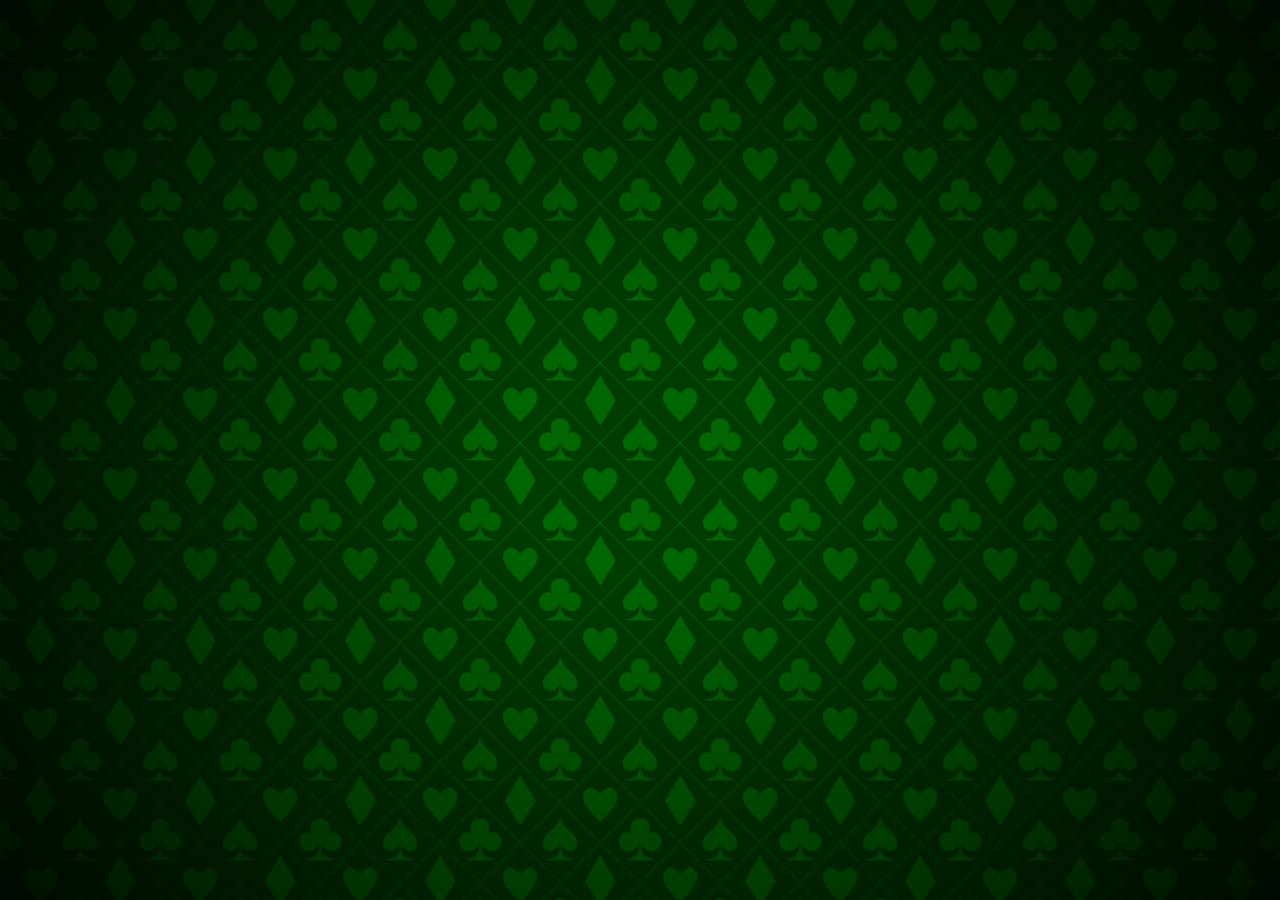
==== index.html @ ce6c65ba "create base page with a background" ====
<html lang="en">
<head>
    <meta charset="UTF-8">
    <meta name="viewport" content="width=device-width, initial-scale=1.0">
    <title>Manille</title>
    <link rel="stylesheet" href="assets/css/reset.css">
    <link rel="stylesheet" href="assets/css/index.css">

</head>
<body>
    <main>
        <div class="vignette">
            
        </div>
    </main>
</body>
</html>
---- assets/css/index.css ----
main {
    width: 100%;
    height: 100%;
    text-align: center;
    background-image: url("../media/bg.png");
    background-size: 10rem;
    animation: infinite 5s scroll forwards linear;
}

.vignette {
    width: 100%;
    height: 100%;
    background: #00000000 0 0 no-repeat;
    background: radial-gradient(circle, transparent 15%, black 115%);
    background: -webkit-radial-gradient(center, circle, transparent 15%, #000000 115%);
    background: radial-gradient(circle, transparent 15%, #000000 115%);
}

@keyframes scroll {
  from {
    background-position: 0 22%;
  }
  to {
    background-position: 10rem 22%;
  }
}
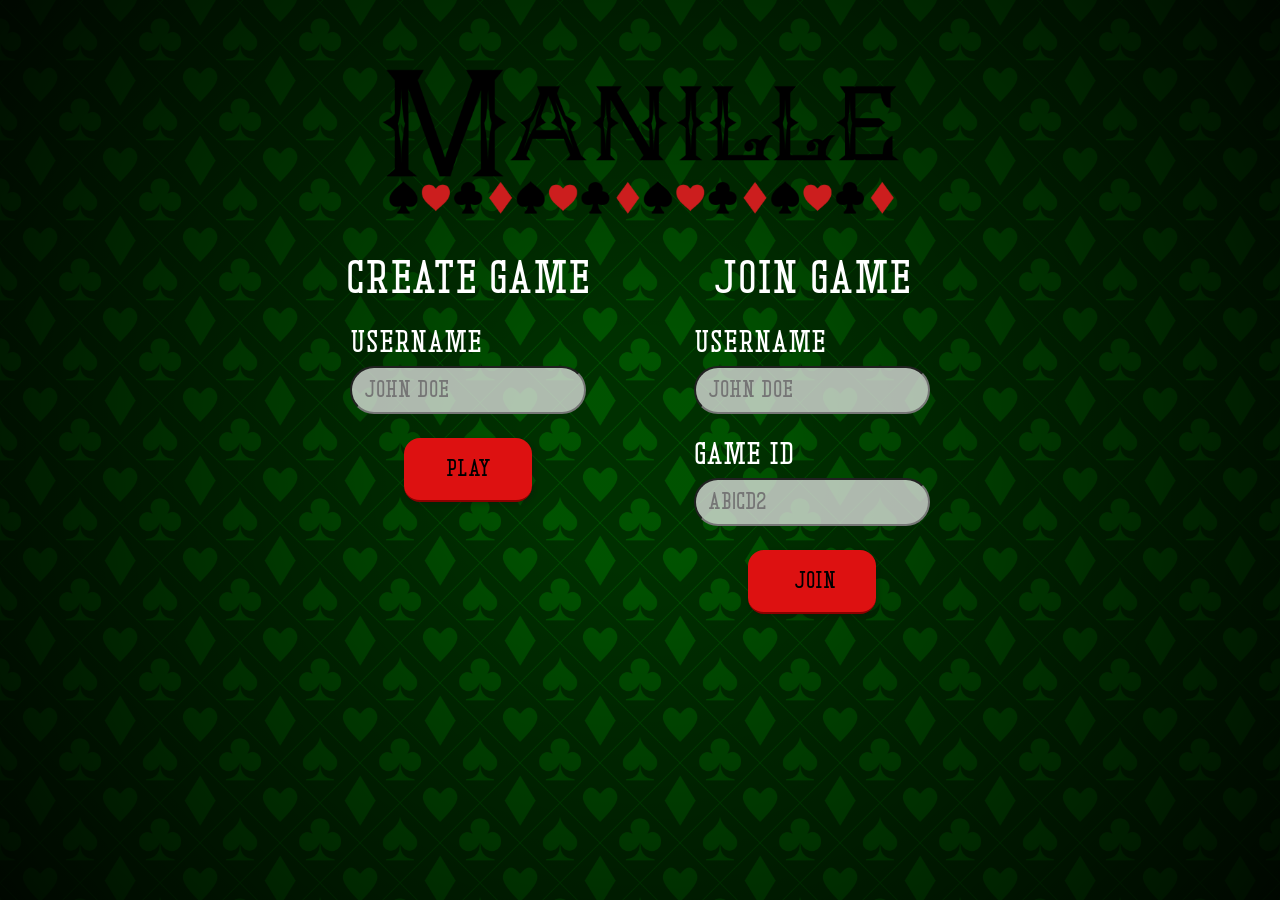
==== commit f4dcb314: "design main menu a little" ====
--- a/index.html
+++ b/index.html
@@ -4,13 +4,33 @@
     <meta name="viewport" content="width=device-width, initial-scale=1.0">
     <title>Manille</title>
     <link rel="stylesheet" href="assets/css/reset.css">
+    <link rel="stylesheet" href="assets/css/font.css">
+    <link rel="stylesheet" href="assets/css/background.css">
     <link rel="stylesheet" href="assets/css/index.css">
 
 </head>
 <body>
-    <main>
+    <main class="background">
         <div class="vignette">
-            
+            <div class="main-menu">
+                <img src="/assets/media/logo.png" alt="logo" id="logo">
+                <div class="play-options">
+                    <form action="/" class="option">
+                        <p>Create Game</p>
+                        <label for="create-username">Username</label>
+                        <input type="text" required placeholder="John Doe" id="create-username">
+                        <Button id="create-game">Play</Button>
+                    </form>
+                    <form action="/" class="option">
+                        <p>Join Game</p>
+                        <label for="join-username">Username</label>
+                        <input type="text" required placeholder="John Doe" id="join-username">
+                        <label for="game-id">Game Id</label>
+                        <input type="text" required placeholder="AB1CD2" id="game-id">
+                        <input type="submit" value="Join">
+                    </form>
+                </div>
+            </div>
         </div>
     </main>
 </body>
--- a/assets/css/font.css
+++ b/assets/css/font.css
@@ -0,0 +1,4 @@
+@font-face {
+    font-family: "JqkasWild";
+    src: url("../fonts/JqkasWild.ttf") format("truetype");
+}
--- a/assets/css/background.css
+++ b/assets/css/background.css
@@ -0,0 +1,26 @@
+.background {
+    width: 100%;
+    height: 100%;
+    text-align: center;
+    background-image: url("../media/bg.png");
+    background-size: 10rem;
+    animation: infinite 5s scroll forwards linear;
+}
+
+.vignette {
+    width: 100%;
+    height: 100%;
+    background: #00000000 0 0 no-repeat;
+    background: radial-gradient(circle, #00000033 15%, black 115%);
+    background: -webkit-radial-gradient(center, circle, #00000033 15%, #000000 115%);
+    background: radial-gradient(circle, #00000033 15%, #000000 115%);
+}
+
+@keyframes scroll {
+  from {
+    background-position: 0 22%;
+  }
+  to {
+    background-position: 10rem 22%;
+  }
+}
--- a/assets/css/index.css
+++ b/assets/css/index.css
@@ -1,26 +1,71 @@
-main {
-    width: 100%;
-    height: 100%;
-    text-align: center;
-    background-image: url("../media/bg.png");
-    background-size: 10rem;
-    animation: infinite 5s scroll forwards linear;
+.main-menu {
+    color: #fff;
+    font-family: JqkasWild, serif;
 }
 
-.vignette {
-    width: 100%;
-    height: 100%;
-    background: #00000000 0 0 no-repeat;
-    background: radial-gradient(circle, transparent 15%, black 115%);
-    background: -webkit-radial-gradient(center, circle, transparent 15%, #000000 115%);
-    background: radial-gradient(circle, transparent 15%, #000000 115%);
+#logo {
+    margin-top: 5%;
+    width: 33rem;
 }
 
-@keyframes scroll {
-  from {
-    background-position: 0 22%;
-  }
-  to {
-    background-position: 10rem 22%;
-  }
+.play-options {
+    padding: 2rem;
+    display: flex;
+    gap: 3rem;
+    justify-content: center;
+    align-items: baseline;
+    width: 50%;
+    margin: auto;
+}
+
+.option {
+    flex: 1 1 0;
+    display: flex;
+    flex-direction: column;
+    align-items: center;
+    gap: 0.5rem;
+
+    p {
+        font-size: 3rem;
+        margin-bottom: 1rem;
+    }
+
+    label {
+        font-size: 2rem;
+        width: 80%;
+        text-align: left;
+    }
+
+    input {
+        width: 80%;
+        height: 3rem;
+        border-radius: 1.5rem;
+        margin-bottom: 1rem;
+        padding-left: 0.75rem;
+        background: #eeeeeebb;
+        font-size:1.5rem;
+        font-family: JqkasWild, serif;
+        
+    }
+
+    button, input[type=submit] {
+        width: 8rem;
+        height: 4rem;
+        font-size: 1.5rem;
+        background-color: #d11;
+        border: none;
+        border-bottom: solid darkred 0.125rem;
+        border-radius: 1rem;
+        cursor: pointer;
+        box-shadow: 2px 2px 4px #11111155;
+        font-family: JqkasWild, serif;
+
+        &:hover {
+            background-color: #f00;
+        }
+
+        &:active {
+            background-color: #b00;
+        }
+    }
 }
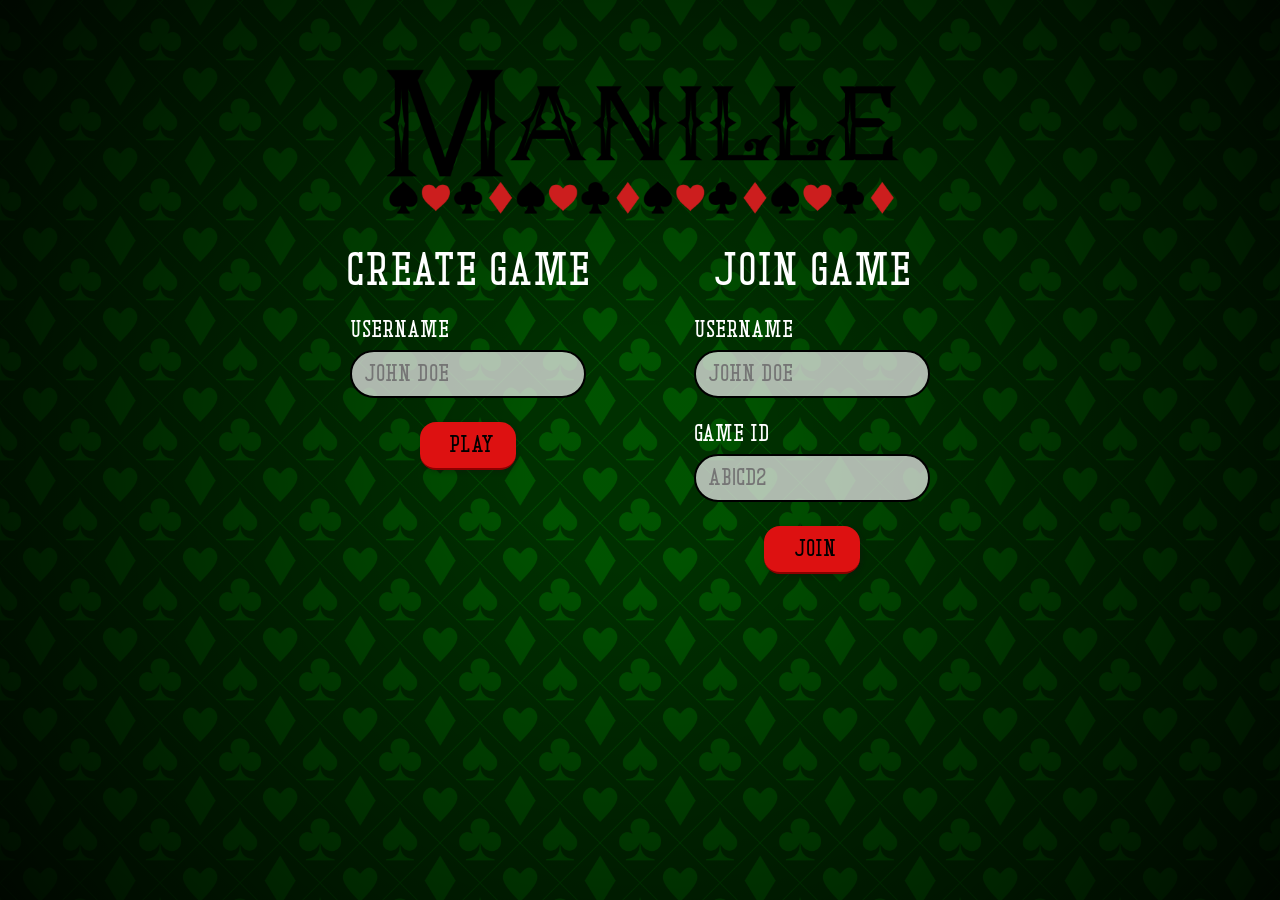
==== commit 4565d6bd: "link buttons to js functions to create or join games" ====
--- a/index.html
+++ b/index.html
@@ -7,7 +7,7 @@
     <link rel="stylesheet" href="assets/css/font.css">
     <link rel="stylesheet" href="assets/css/background.css">
     <link rel="stylesheet" href="assets/css/index.css">
-
+    <script src="/assets/js/index.js" type="module"></script>
 </head>
 <body>
     <main class="background">
@@ -15,13 +15,13 @@
             <div class="main-menu">
                 <img src="/assets/media/logo.png" alt="logo" id="logo">
                 <div class="play-options">
-                    <form action="/" class="option">
+                    <form action="/" class="option" id="create-game">
                         <p>Create Game</p>
                         <label for="create-username">Username</label>
                         <input type="text" required placeholder="John Doe" id="create-username">
-                        <Button id="create-game">Play</Button>
+                        <input type="submit" value="Play">
                     </form>
-                    <form action="/" class="option">
+                    <form action="/" class="option"id="join-game" >
                         <p>Join Game</p>
                         <label for="join-username">Username</label>
                         <input type="text" required placeholder="John Doe" id="join-username">
--- a/assets/css/background.css
+++ b/assets/css/background.css
@@ -1,3 +1,7 @@
+html, body {
+    overflow: hidden;
+}
+
 .background {
     width: 100%;
     height: 100%;
@@ -14,6 +18,8 @@
     background: radial-gradient(circle, #00000033 15%, black 115%);
     background: -webkit-radial-gradient(center, circle, #00000033 15%, #000000 115%);
     background: radial-gradient(circle, #00000033 15%, #000000 115%);
+    display: flex;
+    flex-direction: column;
 }
 
 @keyframes scroll {
--- a/assets/css/index.css
+++ b/assets/css/index.css
@@ -1,6 +1,7 @@
 .main-menu {
     color: #fff;
     font-family: JqkasWild, serif;
+    overflow-y: auto;
 }
 
 #logo {
@@ -9,7 +10,7 @@
 }
 
 .play-options {
-    padding: 2rem;
+    padding: 1.5rem;
     display: flex;
     gap: 3rem;
     justify-content: center;
@@ -31,7 +32,7 @@
     }
 
     label {
-        font-size: 2rem;
+        font-size: 1.5rem;
         width: 80%;
         text-align: left;
     }
@@ -45,12 +46,12 @@
         background: #eeeeeebb;
         font-size:1.5rem;
         font-family: JqkasWild, serif;
-        
+        border: black solid 0.125rem;
     }
 
-    button, input[type=submit] {
-        width: 8rem;
-        height: 4rem;
+    input[type=submit] {
+        width: 6rem;
+        height: 3rem;
         font-size: 1.5rem;
         background-color: #d11;
         border: none;
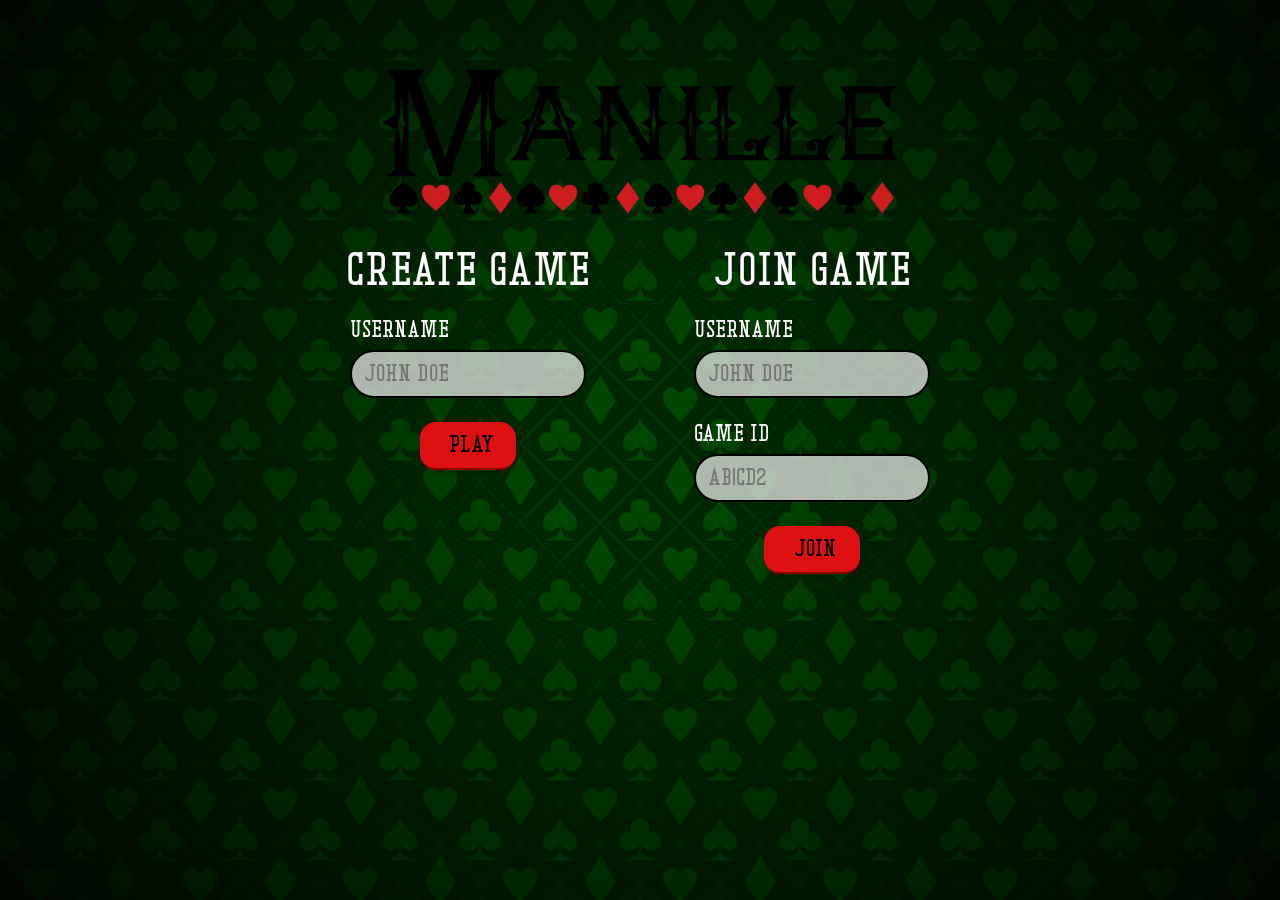
==== commit 65d58b8e: "call game creation/joining endpoint on server" ====
--- a/index.html
+++ b/index.html
@@ -30,6 +30,7 @@
                         <input type="submit" value="Join">
                     </form>
                 </div>
+                <div class="error"></div>
             </div>
         </div>
     </main>
--- a/assets/css/background.css
+++ b/assets/css/background.css
@@ -15,9 +15,9 @@
     width: 100%;
     height: 100%;
     background: #00000000 0 0 no-repeat;
-    background: radial-gradient(circle, #00000033 15%, black 115%);
-    background: -webkit-radial-gradient(center, circle, #00000033 15%, #000000 115%);
-    background: radial-gradient(circle, #00000033 15%, #000000 115%);
+    background: radial-gradient(circle, #00000055 15%, black 115%);
+    background: -webkit-radial-gradient(center, circle, #00000055 15%, #000000 115%);
+    background: radial-gradient(circle, #00000055 15%, #000000 115%);
     display: flex;
     flex-direction: column;
 }
@@ -27,6 +27,6 @@
     background-position: 0 22%;
   }
   to {
-    background-position: 10rem 22%;
+    background-position: 10rem calc(22% + 10rem);
   }
 }
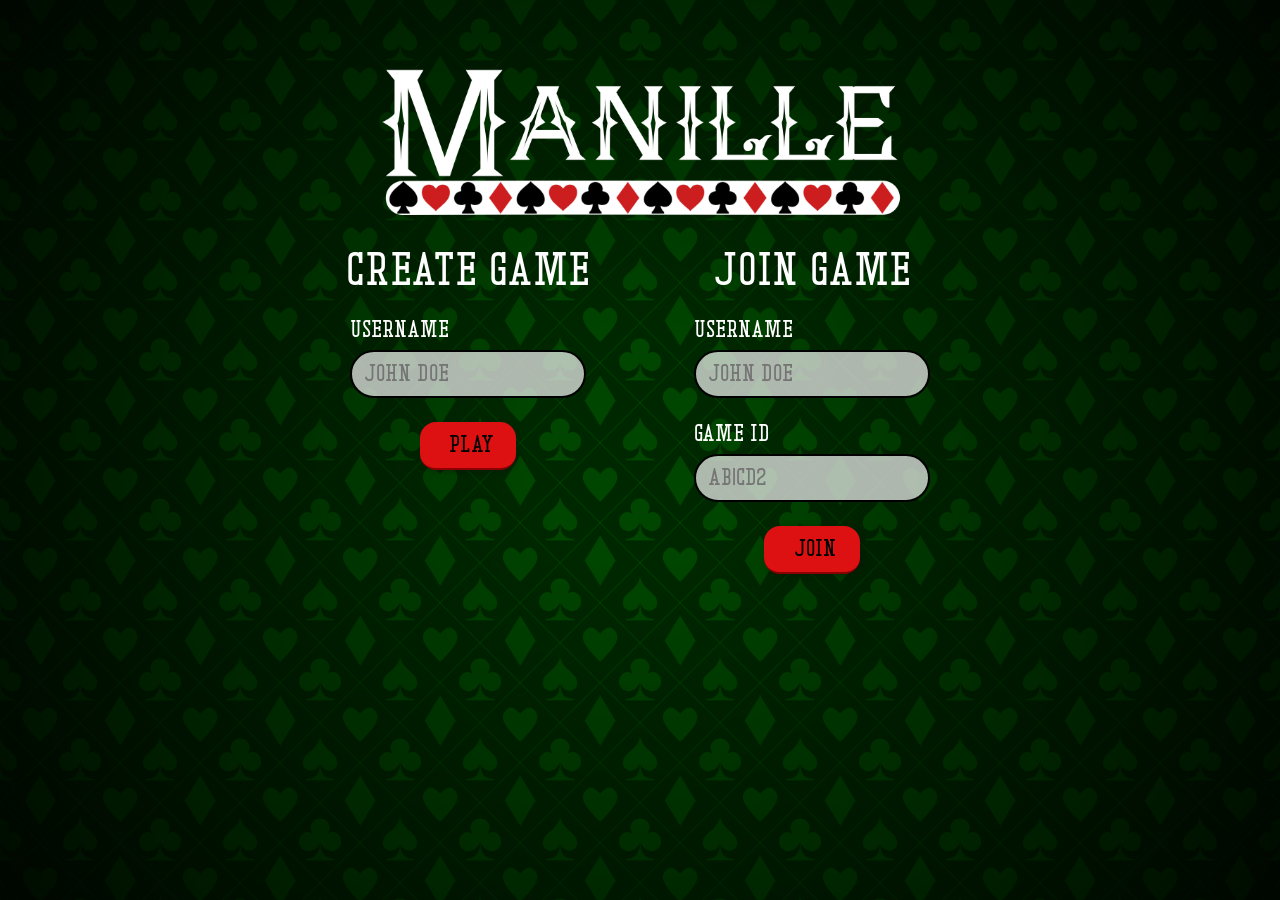
==== commit 670dafed: "add favicon" ====
--- a/index.html
+++ b/index.html
@@ -2,6 +2,7 @@
 <head>
     <meta charset="UTF-8">
     <meta name="viewport" content="width=device-width, initial-scale=1.0">
+    <link rel="icon" type="image/x-icon" href="/images/favicon.png">
     <title>Manille</title>
     <link rel="stylesheet" href="assets/css/reset.css">
     <link rel="stylesheet" href="assets/css/font.css">
@@ -13,7 +14,7 @@
     <main class="background">
         <div class="vignette">
             <div class="main-menu">
-                <img src="/assets/media/logo.png" alt="logo" id="logo">
+                <img src="/images/logo.png" alt="logo" id="logo">
                 <div class="play-options">
                     <form action="/" class="option" id="create-game">
                         <p>Create Game</p>
